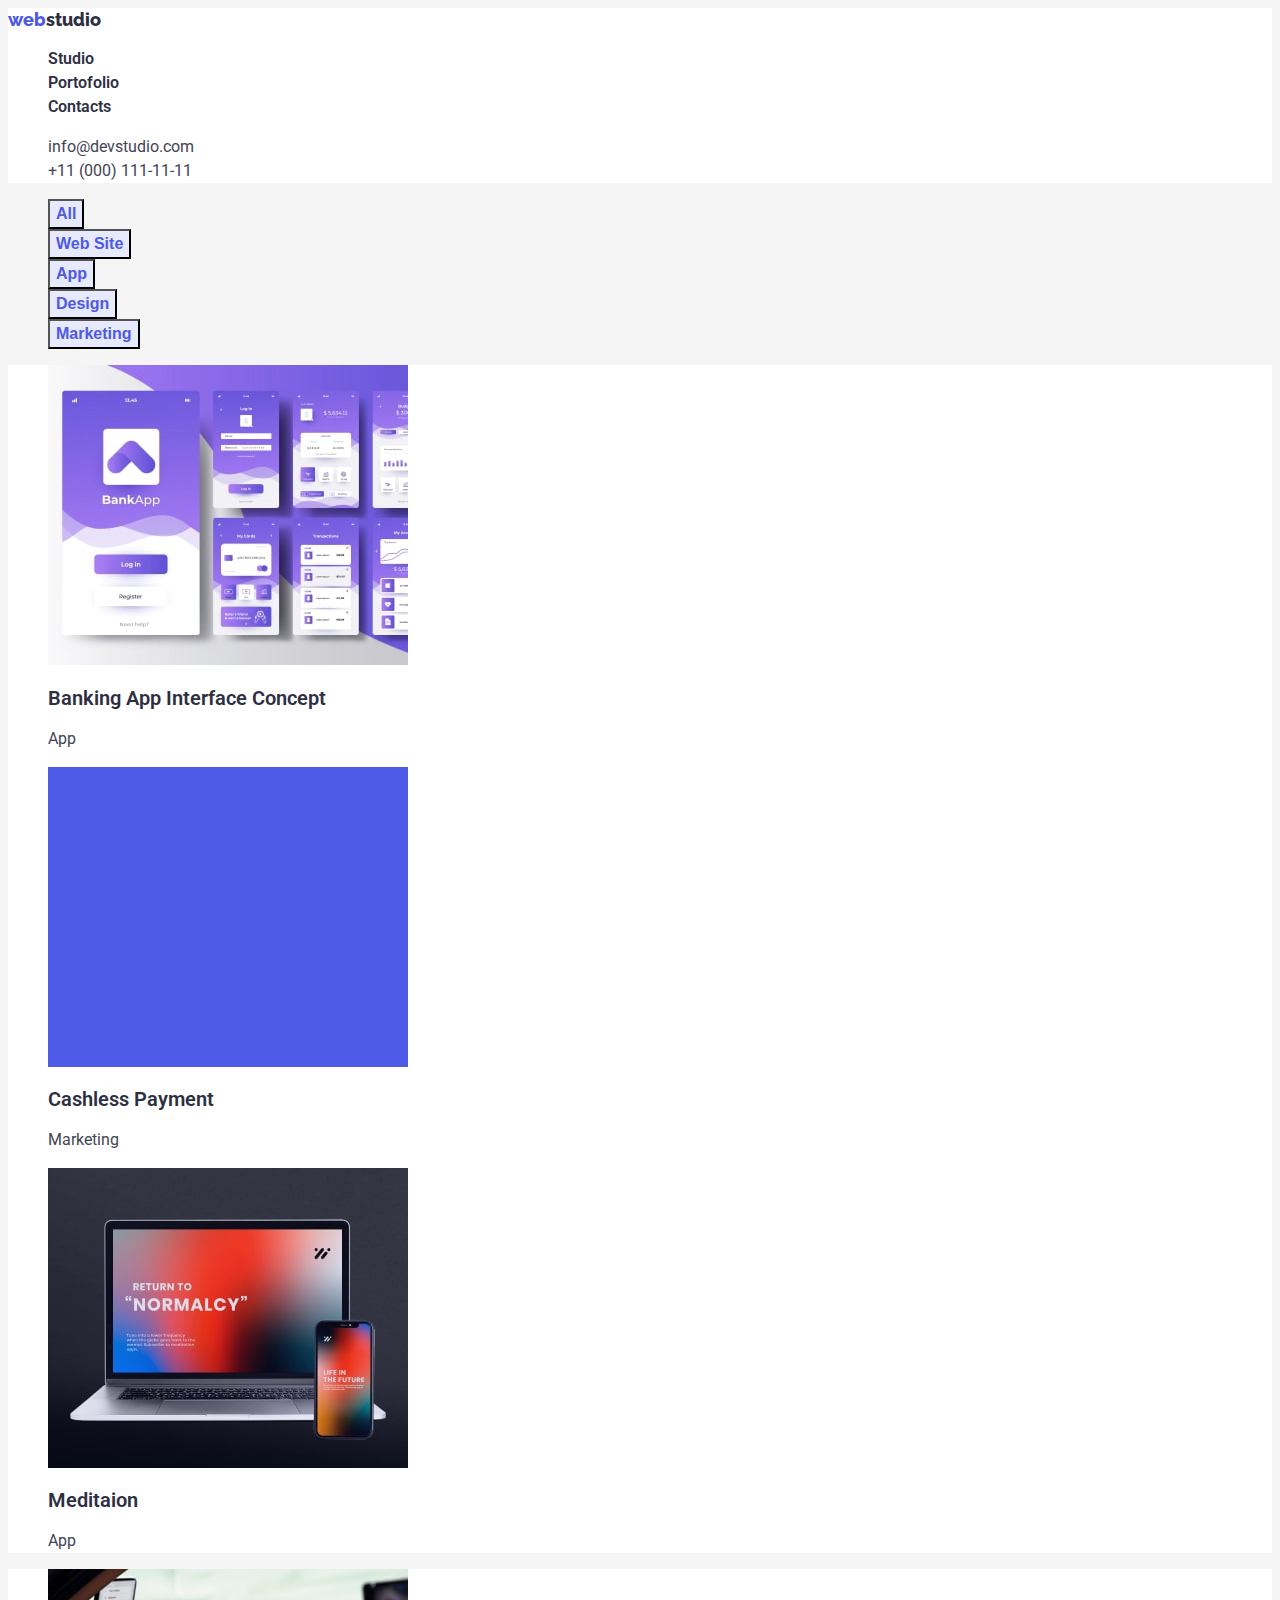
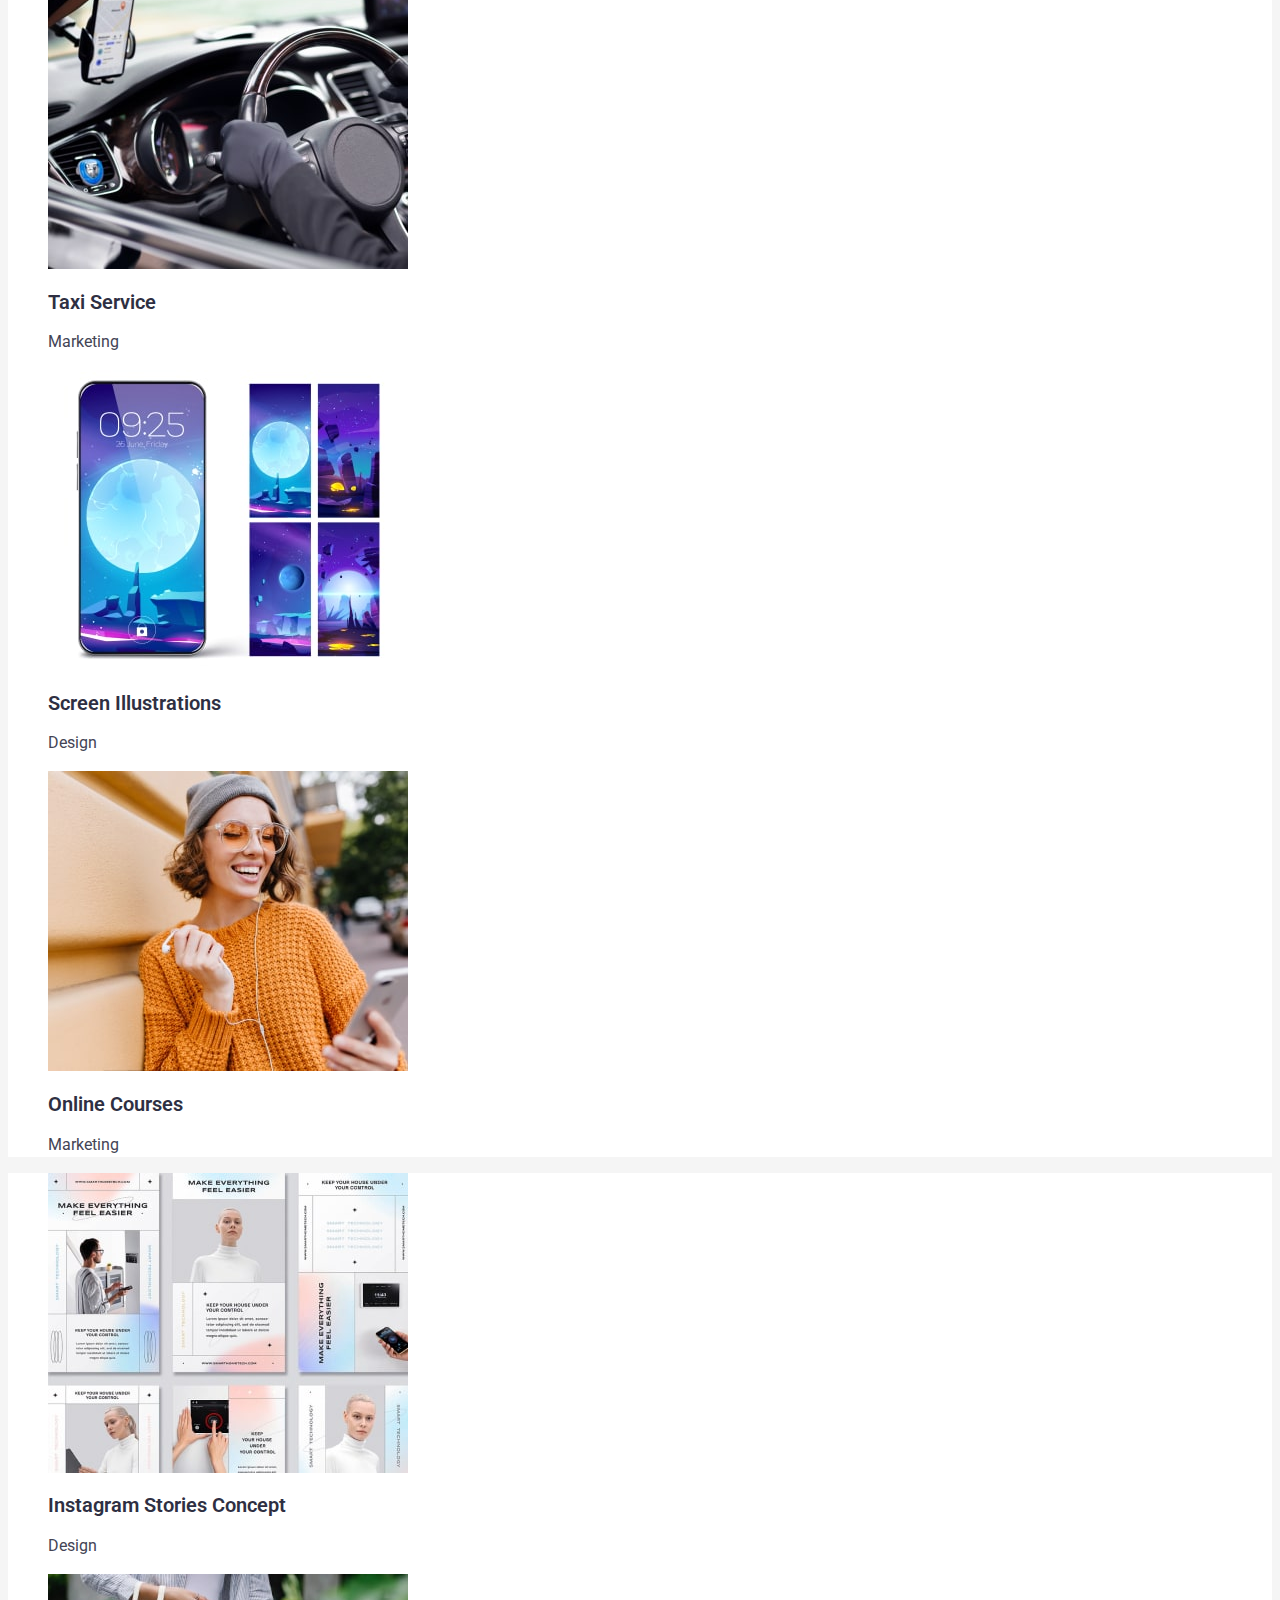
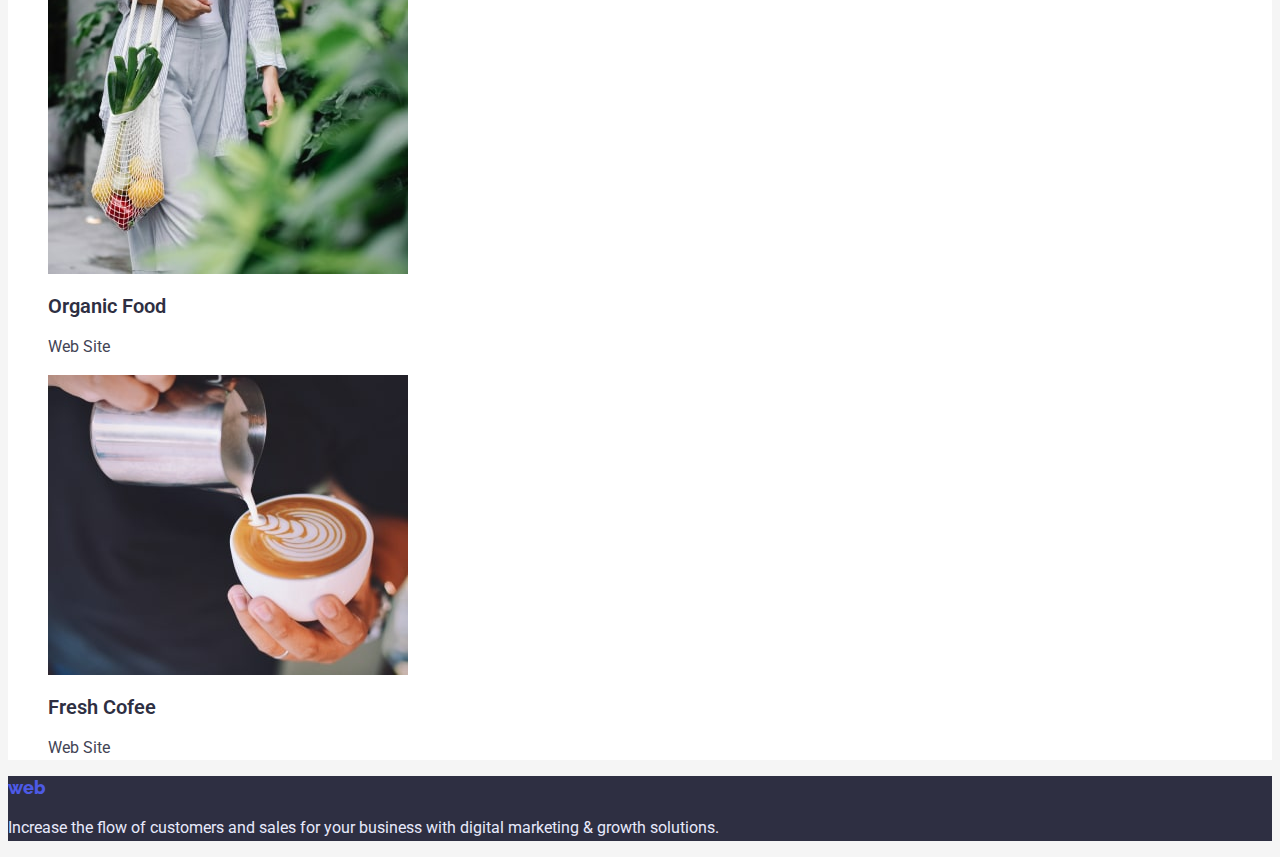
==== portfolio.html @ 09e58032 "changes-css" ====
<!DOCTYPE html>
<html lang="en">
  <head>
    <meta charset="UTF-8" />
    <meta http-equiv="X-UA-Compatible" content="IE=edge" />
    <meta name="viewport" content="width=device-width, initial-scale=1.0" />
    <title>Portfolio</title>
    <link
      href="https://fonts.googleapis.com/css2?family=Raleway:wght@700&family=Roboto:wght@400;500;700;900&display=swap"
      rel="stylesheet"
    />
    <link rel="stylesheet" href="./css/styles.css" />
  </head>
  <body class="page-portfolio">
    <!--Shapka-->
    <header>
      <nav>
        <a href="https://mandarinca.github.io/goit-markup-hw-01/" class="logo"
          >web<span class="studio-word">studio</span></a
        >
        <ul class="menu">
          <li>
            <a
              href="https://mandarinca.github.io/goit-markup-hw-01/"
              class="menu-link"
              >Studio</a
            >
          </li>
          <li>
            <a
              href="https://mandarinca.github.io/goit-markup-hw-02/"
              class="menu-link"
              >Portofolio</a
            >
          </li>
          <li><a href="" class="menu-link">Contacts</a></li>
        </ul>
      </nav>
      <ul class="mail-tel">
        <li>
          <a href="mailto:info@devstudio.com" class="tel-mail"
            >info@devstudio.com</a
          >
        </li>
        <li>
          <a href="tel:+110001111111" class="tel-mail">+11 (000) 111-11-11</a>
        </li>
      </ul>
    </header>
    <main>
      <h1 hidden>Portfolio</h1>
      <section>
        <ul class="buttons">
          <li><button type="button" class="button">All</button></li>
          <li><button type="button" class="button">Web Site</button></li>
          <li><button type="button" class="button">App</button></li>
          <li><button type="button" class="button">Design</button></li>
          <li><button type="button" class="button">Marketing</button></li>
        </ul>

        <ul class="cards">
          <li>
            <a href="" class="card"
              ><img src="./images/page2/banking-app.jpg" width: 360
              alt="Banking">
              <h2 class="h2">Banking App Interface Concept</h2>
              <p class="card-type">App</p></a
            >
          </li>
          <li>
            <a href="" class="card"
              ><img src="./images/page2/cashless-payments.jpg" width: 360
              alt="Payments">
              <h2 class="h2">Cashless Payment</h2>
              <p class="card-type">Marketing</p></a
            >
          </li>
          <li>
            <a href="" class="card"
              ><img src="./images/page2/meditation-app.jpg" width: 360
              alt="Meditation">
              <h2 class="h2">Meditaion</h2>
              <p class="card-type">App</p></a
            >
          </li>
        </ul>

        <ul class="cards">
          <li>
            <a href="" class="card"
              ><img src="./images/page2/taxi-service.jpg" width: 360 alt="Taxi
              Service">
              <h2 class="h2">Taxi Service</h2>
              <p class="card-type">Marketing</p></a
            >
          </li>
          <li>
            <a href="" class="card"
              ><img src="./images/page2/screen-illustration.jpg" width: 360
              alt="Screen Illustration">
              <h2 class="h2">Screen Illustrations</h2>
              <p class="card-type">Design</p></a
            >
          </li>
          <li>
            <a href="" class="card"
              ><img src="./images/page2/online-courses.jpg" width: 360
              alt="Courses">
              <h2 class="h2">Online Courses</h2>
              <p class="card-type">Marketing</p></a
            >
          </li>
        </ul>

        <ul class="cards">
          <li>
            <a href="" class="card"
              ><img src="./images/page2/insta-stiries.jpg" width: 360
              alt="Instagram Stories">
              <h2 class="h2">Instagram Stories Concept</h2>
              <p class="card-type">Design</p></a
            >
          </li>
          <li>
            <a href="" class="card"
              ><img src="./images/page2/organic-food.jpg" width: 360
              alt="Organic food">
              <h2 class="h2">Organic Food</h2>
              <p class="card-type">Web Site</p></a
            >
          </li>
          <li>
            <a href="" class="card"
              ><img src="./images/page2/fresh-coffee.jpg" width: 360 alt="Fresh
              Coffee">
              <h2 class="h2">Fresh Cofee</h2>
              <p class="card-type">Web Site</p></a
            >
          </li>
        </ul>
      </section>
    </main>
    <footer>
      <section class="the-end">
        <a href="https://mandarinca.github.io/goit-markup-hw-01/" class="logo"
          >web<span class="studio-word">studio</span></a
        >
        <p class="text">
          Increase the flow of customers and sales for your business with
          digital marketing & growth solutions.
        </p>
      </section>
    </footer>
  </body>
</html>
---- css/styles.css ----
/*Page1 - index*/

.page-studio {
  font-family: "Roboto";
  background: #e5e5e5;
  color: #2e2f42;
}

header {
  background-color: #ffffff;
}

.logo {
  color: #4d5ae5;
  font-family: "Raleway";
  font-weight: 800;
  font-size: 18px;
  line-height: 1.3;
  text-decoration: none;
}
.studio-word {
  color: #2e2f42;
}

.menu {
  list-style-type: none;
}

.menu-link {
  color: #2e2f42;
  font-weight: 600;
  font-size: 16px;
  line-height: 1.5;
  text-decoration: none;
}

.menu-link:hover,
.menu-focus:focus {
  color: #4d5ae5;
}

.tel-mail {
  color: #434455;
  font-weight: 400;
  font-size: 16px;
  line-height: 1.5;

  text-decoration: none;
}

.tel-mail:hover,
.tel-mail:focus {
  color: #4d5ae5;
}
.mail-tel {
  list-style-type: none;
}
.title {
    
}

/*page2-portfolio*/

.page-portfolio {
  font-family: "Roboto", sans-serif;
  background: #f5f5f5;
  color: #2e2f42;
}

/*Main*/

.button {
  color: #4d5ae5;
  background: #e7e9fc;
  font-weight: 600;
  font-size: 16px;
  line-height: 1.5;
  cursor: pointer;
}

.button:hover,
.button:focus {
  color: #ffffff;
  background: #4d5ae5;
}

.buttons {
  list-style-type: none;
}

.cards {
  background-color: #ffffff;
  list-style-type: none;
}
.card {
  text-decoration: none;
}

.h2 {
  color: #2e2f42;
  font-weight: 600;
  font-size: 20px;
  line-height: 1.2;
}
.card-type {
  color: #434455;
  font-weight: 400;
  font-size: 16px;
  line-height: 1.5;
}
.h2:hover,
.h2:focus,
.card-type:hover,
.card-type:focus {
  color: #4d5ae5;
}
.text {
  color: #e7e9fc;
  font-weight: 400;
  font-size: 16px;
  line-height: 1.6;
}
.the-end {
  background-color: #2e2f42;
}
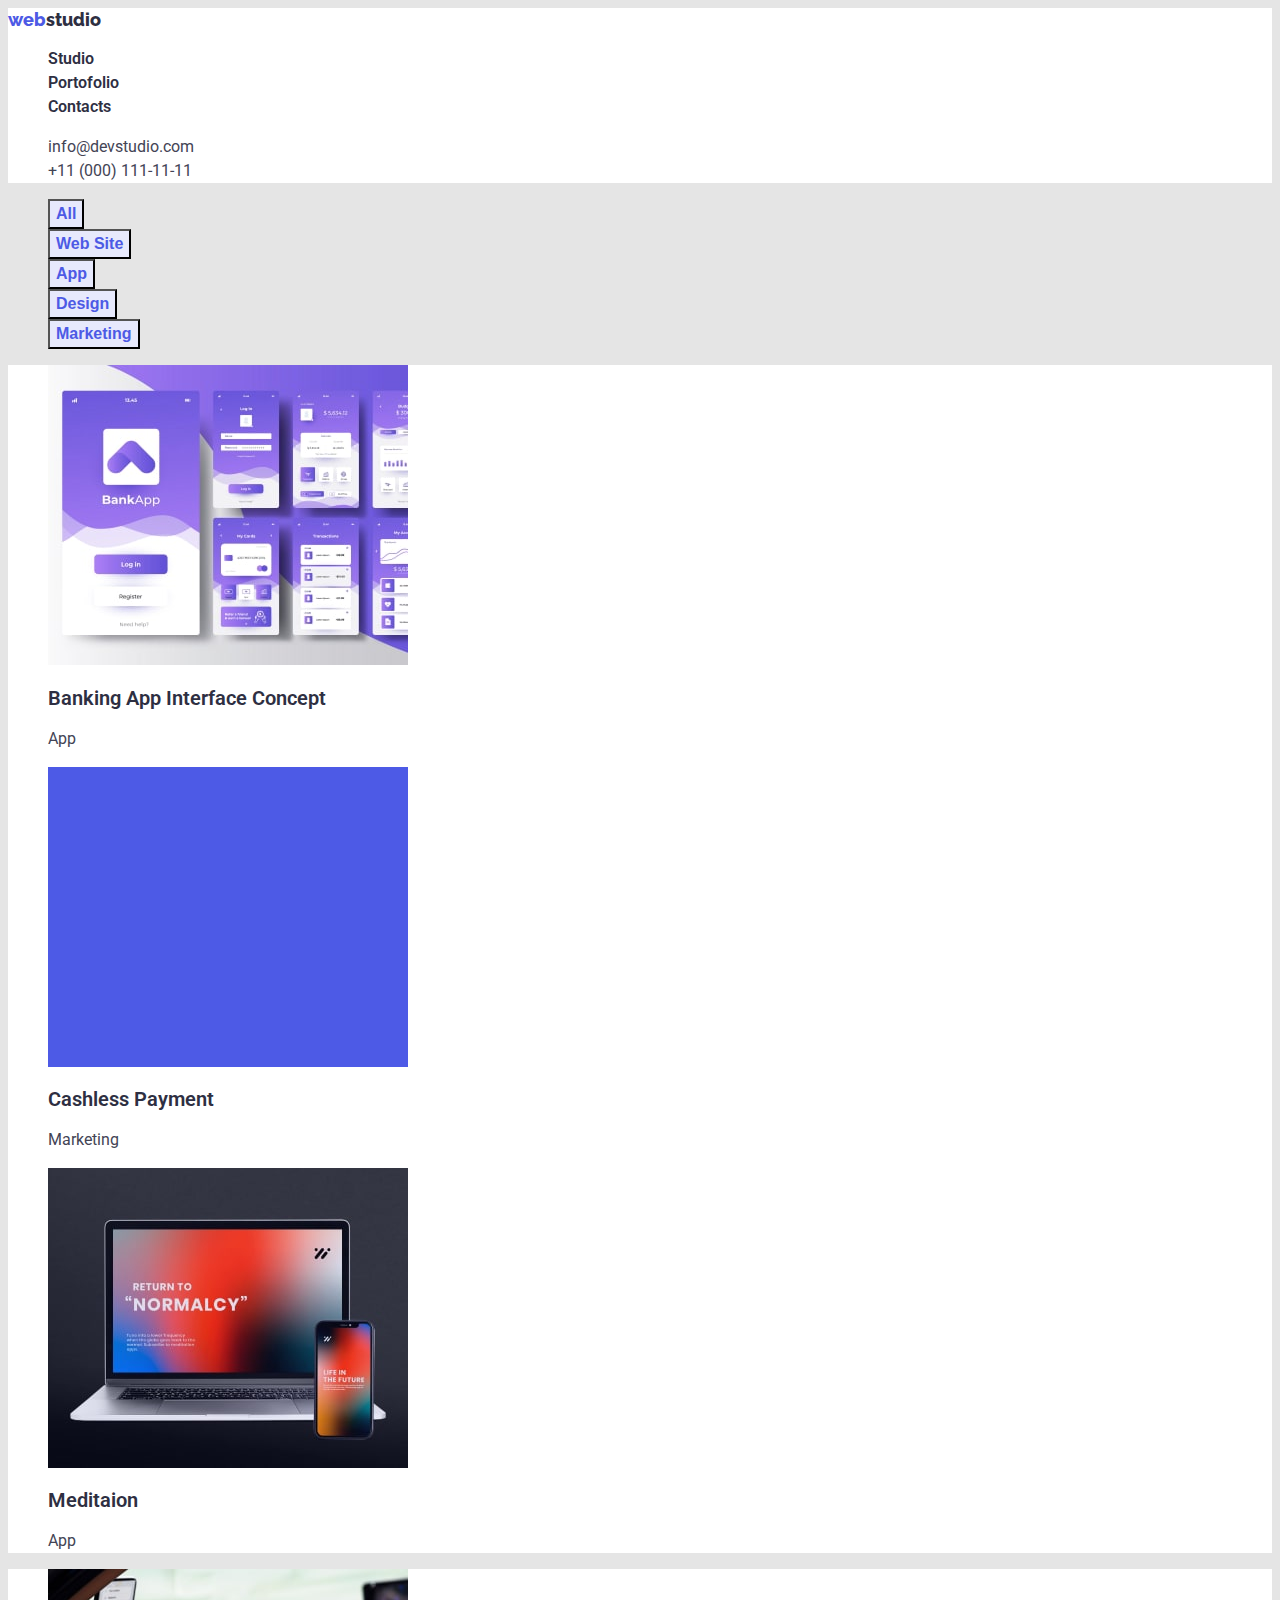
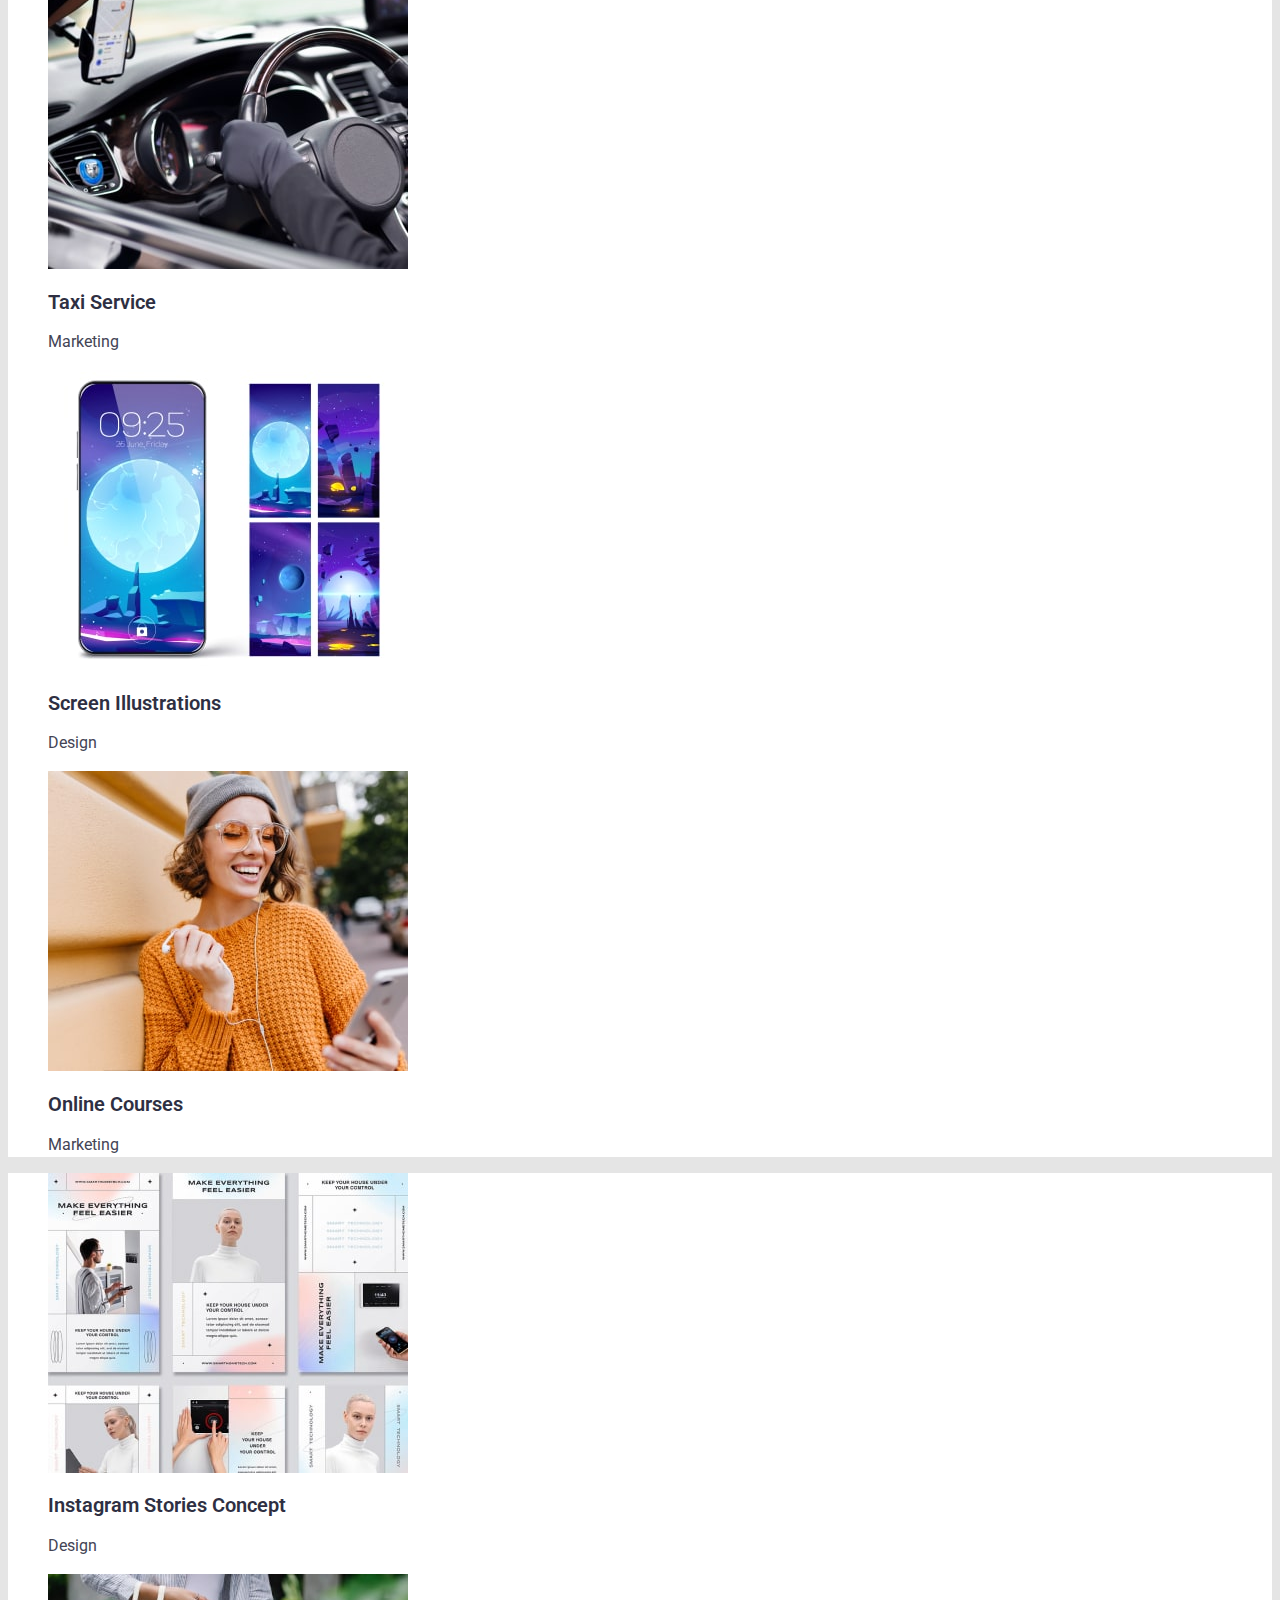
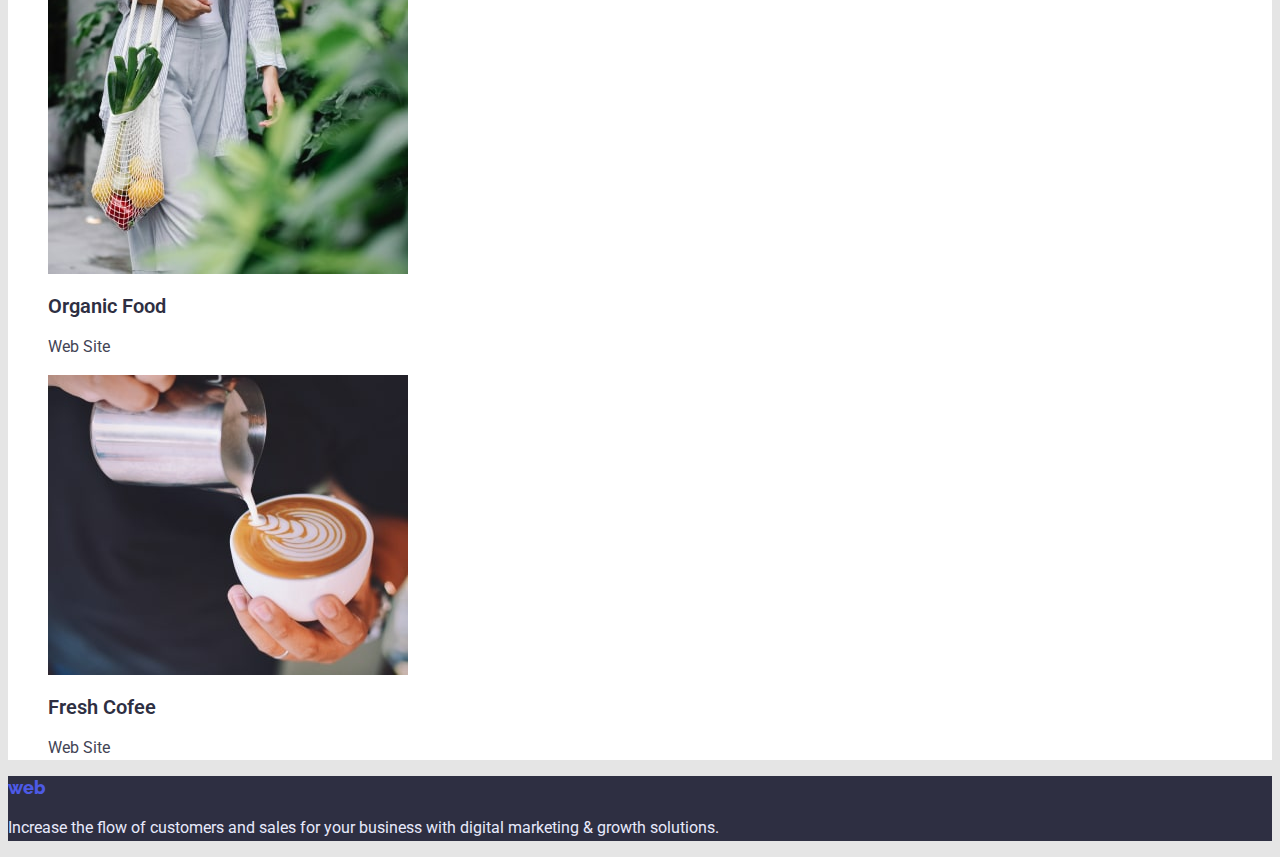
==== commit 18f4b295: "new changes1" ====
--- a/portfolio.html
+++ b/portfolio.html
@@ -11,7 +11,7 @@
     />
     <link rel="stylesheet" href="./css/styles.css" />
   </head>
-  <body class="page-portfolio">
+  <body>
     <!--Shapka-->
     <header>
       <nav>
--- a/css/styles.css
+++ b/css/styles.css
@@ -1,8 +1,8 @@
 /*Page1 - index*/
 
-.page-studio {
+body {
   font-family: "Roboto";
-  background: #e5e5e5;
+  background: #E5E5E5;
   color: #2e2f42;
 }
 
@@ -41,7 +41,6 @@
 
 .tel-mail {
   color: #434455;
-  font-weight: 400;
   font-size: 16px;
   line-height: 1.5;
 
@@ -55,17 +54,56 @@
 .mail-tel {
   list-style-type: none;
 }
+
+/*main*/
+.dark {
+background: #2E2F42;  
+}
+
 .title {
-    
+color: #ffffff;
+font-weight: 600;
+font-size: 56px;
+line-height: 1.1;
+}
+
+.button-order {
+color: #ffffff;
+background: #4D5AE5;
+font-weight: 600;
+font-size: 16px;
+line-height: 1.2;
+}
+
+.button-order:hover, .button-order:focus {
+    color: #4D5AE5;
+    background-color: #ffffff;
+}
+
+.section-one {
+    list-style-type: none;
+}
+
+.work-titles {
+color: #2E2F42;
+background-color: #E5E5E5;
+font-weight: 600;
+font-size: 20px;
+line-height: 1.2;
+}
+
+.work-text {
+color: #434455;
+font-size: 16px;
+line-height: 1.5;
+}
+.title-two {
+font-weight: 600;
+font-size: 36px;
+line-height: 40px;
 }
 
 /*page2-portfolio*/
-
-.page-portfolio {
-  font-family: "Roboto", sans-serif;
-  background: #f5f5f5;
-  color: #2e2f42;
-}
 
 /*Main*/
 
@@ -104,7 +142,6 @@
 }
 .card-type {
   color: #434455;
-  font-weight: 400;
   font-size: 16px;
   line-height: 1.5;
 }
@@ -116,7 +153,6 @@
 }
 .text {
   color: #e7e9fc;
-  font-weight: 400;
   font-size: 16px;
   line-height: 1.6;
 }
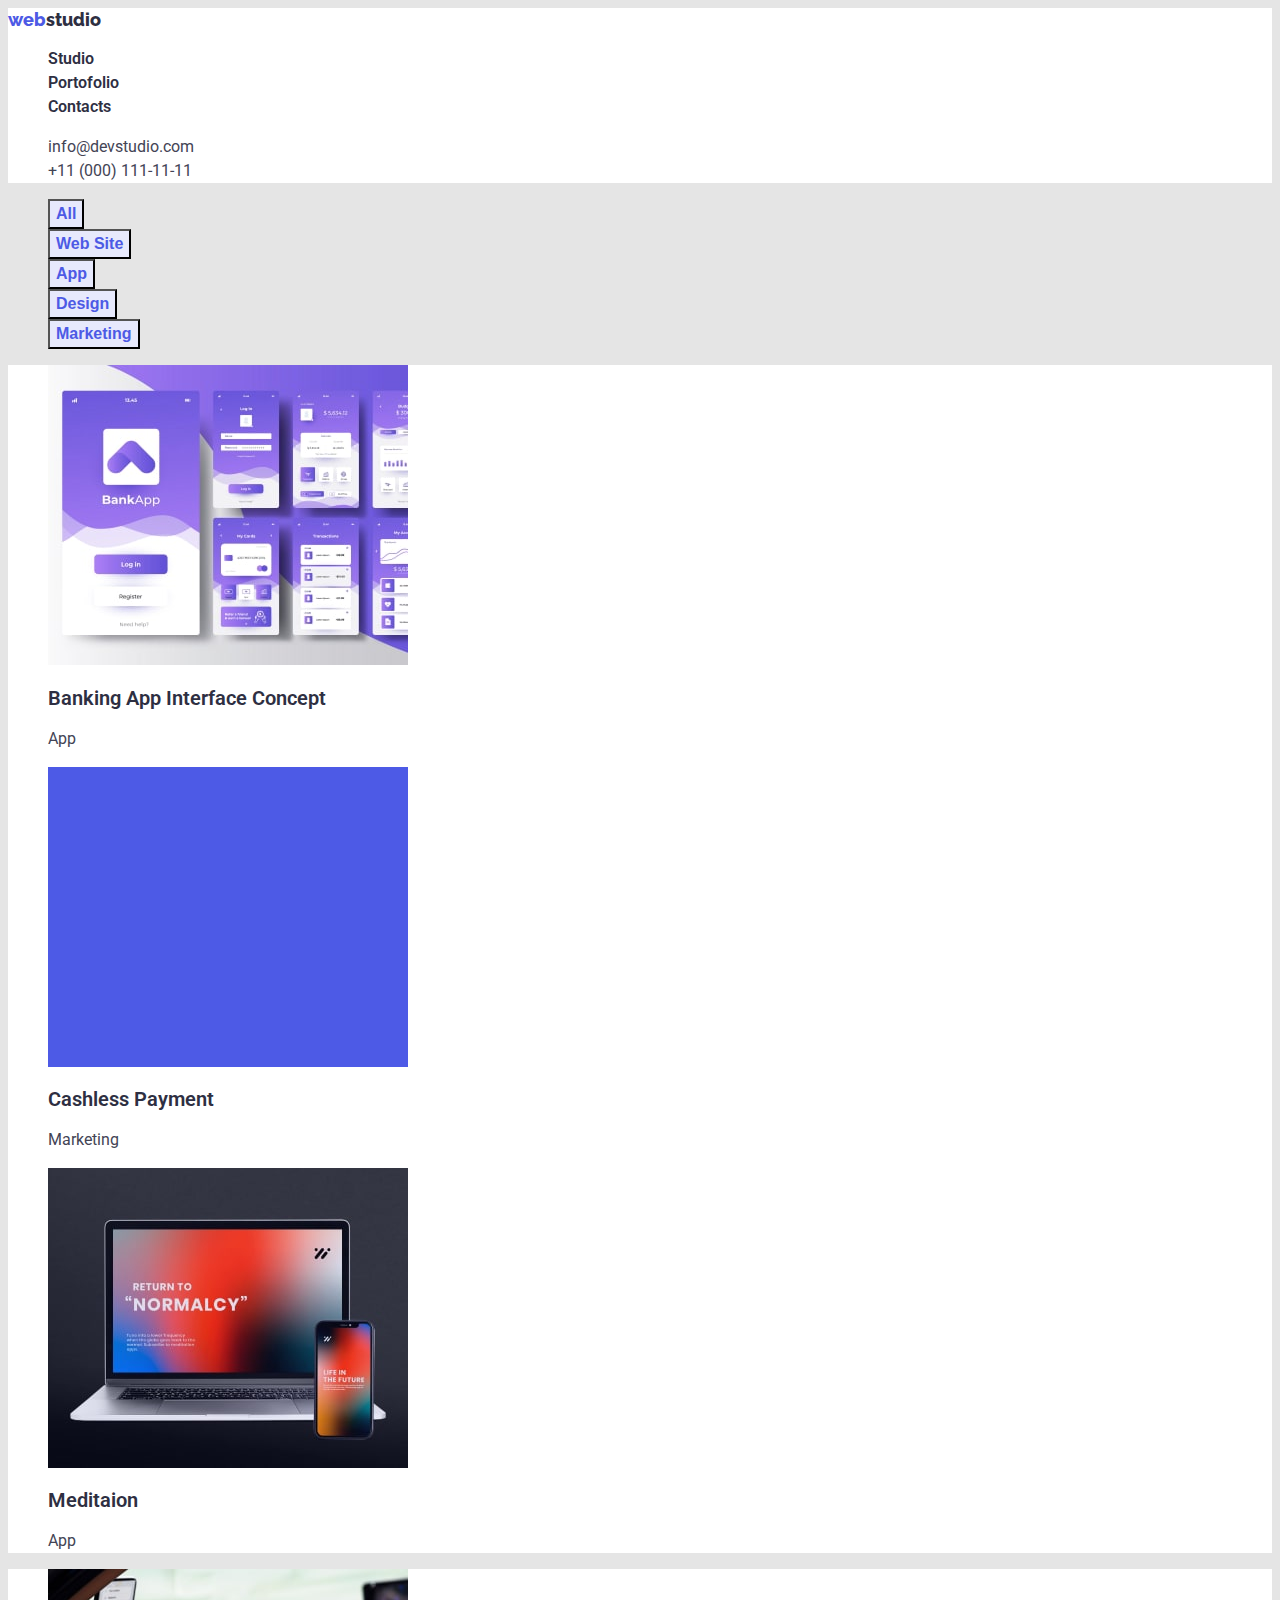
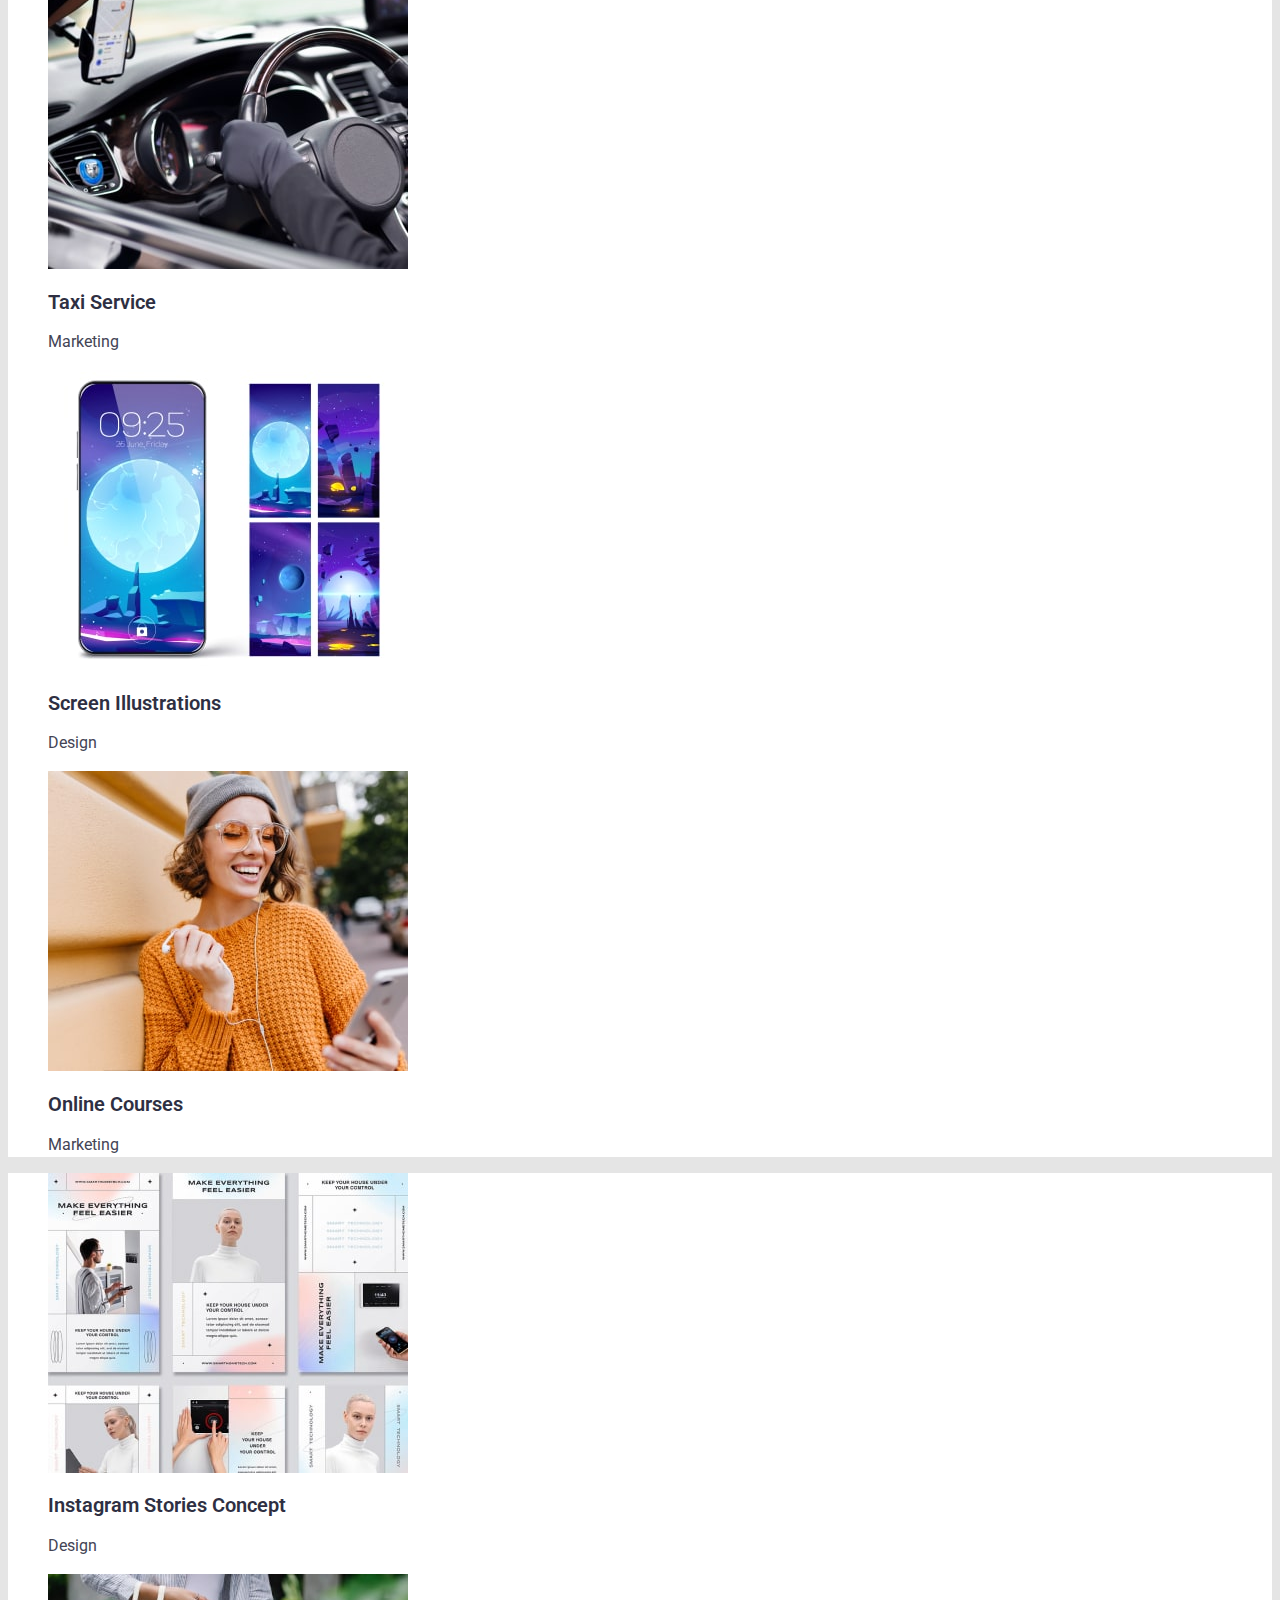
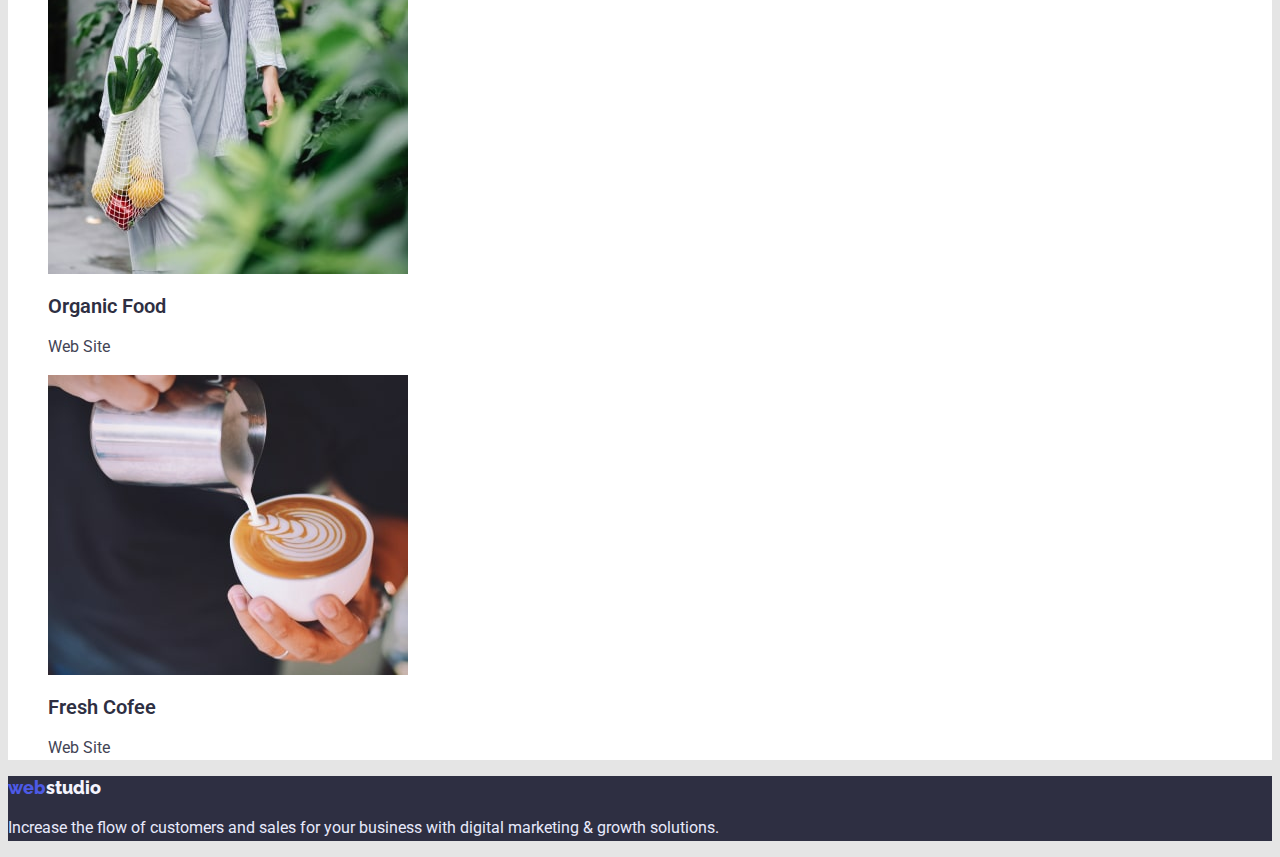
==== commit 74585a94: "changes-2" ====
--- a/portfolio.html
+++ b/portfolio.html
@@ -16,7 +16,7 @@
     <header>
       <nav>
         <a href="https://mandarinca.github.io/goit-markup-hw-01/" class="logo"
-          >web<span class="studio-word">studio</span></a
+          >web<span class="studio-up">studio</span></a
         >
         <ul class="menu">
           <li>
@@ -143,7 +143,7 @@
     <footer>
       <section class="the-end">
         <a href="https://mandarinca.github.io/goit-markup-hw-01/" class="logo"
-          >web<span class="studio-word">studio</span></a
+          >web<span class="studio-down">studio</span></a
         >
         <p class="text">
           Increase the flow of customers and sales for your business with
--- a/css/styles.css
+++ b/css/styles.css
@@ -2,7 +2,7 @@
 
 body {
   font-family: "Roboto";
-  background: #E5E5E5;
+  background: #e5e5e5;
   color: #2e2f42;
 }
 
@@ -18,8 +18,11 @@
   line-height: 1.3;
   text-decoration: none;
 }
-.studio-word {
+.studio-up {
   color: #2e2f42;
+}
+.studio-down {
+  color: #F4F4FD;
 }
 
 .menu {
@@ -57,50 +60,79 @@
 
 /*main*/
 .dark {
-background: #2E2F42;  
+  background-color: #2e2f42;
 }
 
 .title {
-color: #ffffff;
-font-weight: 600;
-font-size: 56px;
-line-height: 1.1;
+  color: #ffffff;
+  font-weight: 600;
+  font-size: 56px;
+  line-height: 1.1;
 }
 
 .button-order {
-color: #ffffff;
-background: #4D5AE5;
-font-weight: 600;
-font-size: 16px;
-line-height: 1.2;
+  color: #ffffff;
+  background-color: #4d5ae5;
+  font-weight: 600;
+  font-size: 16px;
+  line-height: 1.2;
+  cursor: pointer;
 }
 
-.button-order:hover, .button-order:focus {
-    color: #4D5AE5;
-    background-color: #ffffff;
+.button-order:hover,
+.button-order:focus {
+  color: #4d5ae5;
+  background-color: #ffffff;
 }
 
-.section-one {
-    list-style-type: none;
+.section-one,.section-two {
+  background-color: #E5E5E5;
+  list-style-type: none;
 }
 
 .work-titles {
-color: #2E2F42;
-background-color: #E5E5E5;
-font-weight: 600;
-font-size: 20px;
-line-height: 1.2;
+  color: #2e2f42;
+  font-weight: 600;
+  font-size: 20px;
+  line-height: 1.2;
 }
 
 .work-text {
-color: #434455;
-font-size: 16px;
-line-height: 1.5;
+  color: #434455;
+  font-size: 16px;
+  line-height: 1.5;
 }
 .title-two {
-font-weight: 600;
-font-size: 36px;
-line-height: 40px;
+  color: #2E2F42;
+  font-weight: 600;
+  font-size: 36px;
+  line-height: 1.1;
+}
+
+.title-three {
+  color: #2E2F42;
+  font-weight: 600;
+  font-size: 20px;
+  line-height: 1.2;
+}
+
+.team {
+  background-color: #F4F4FD;
+  list-style-type: none;
+}
+.name {
+  color: #2e2f42;
+  background-color: #FFFFFF;
+  font-weight: 600;
+  font-size: 20px;
+  line-height: 1.2;
+}
+
+.position {
+  color: #434455;
+  background-color: #FFFFFF;
+  font-size: 16px;
+  line-height: 1.5;
 }
 
 /*page2-portfolio*/
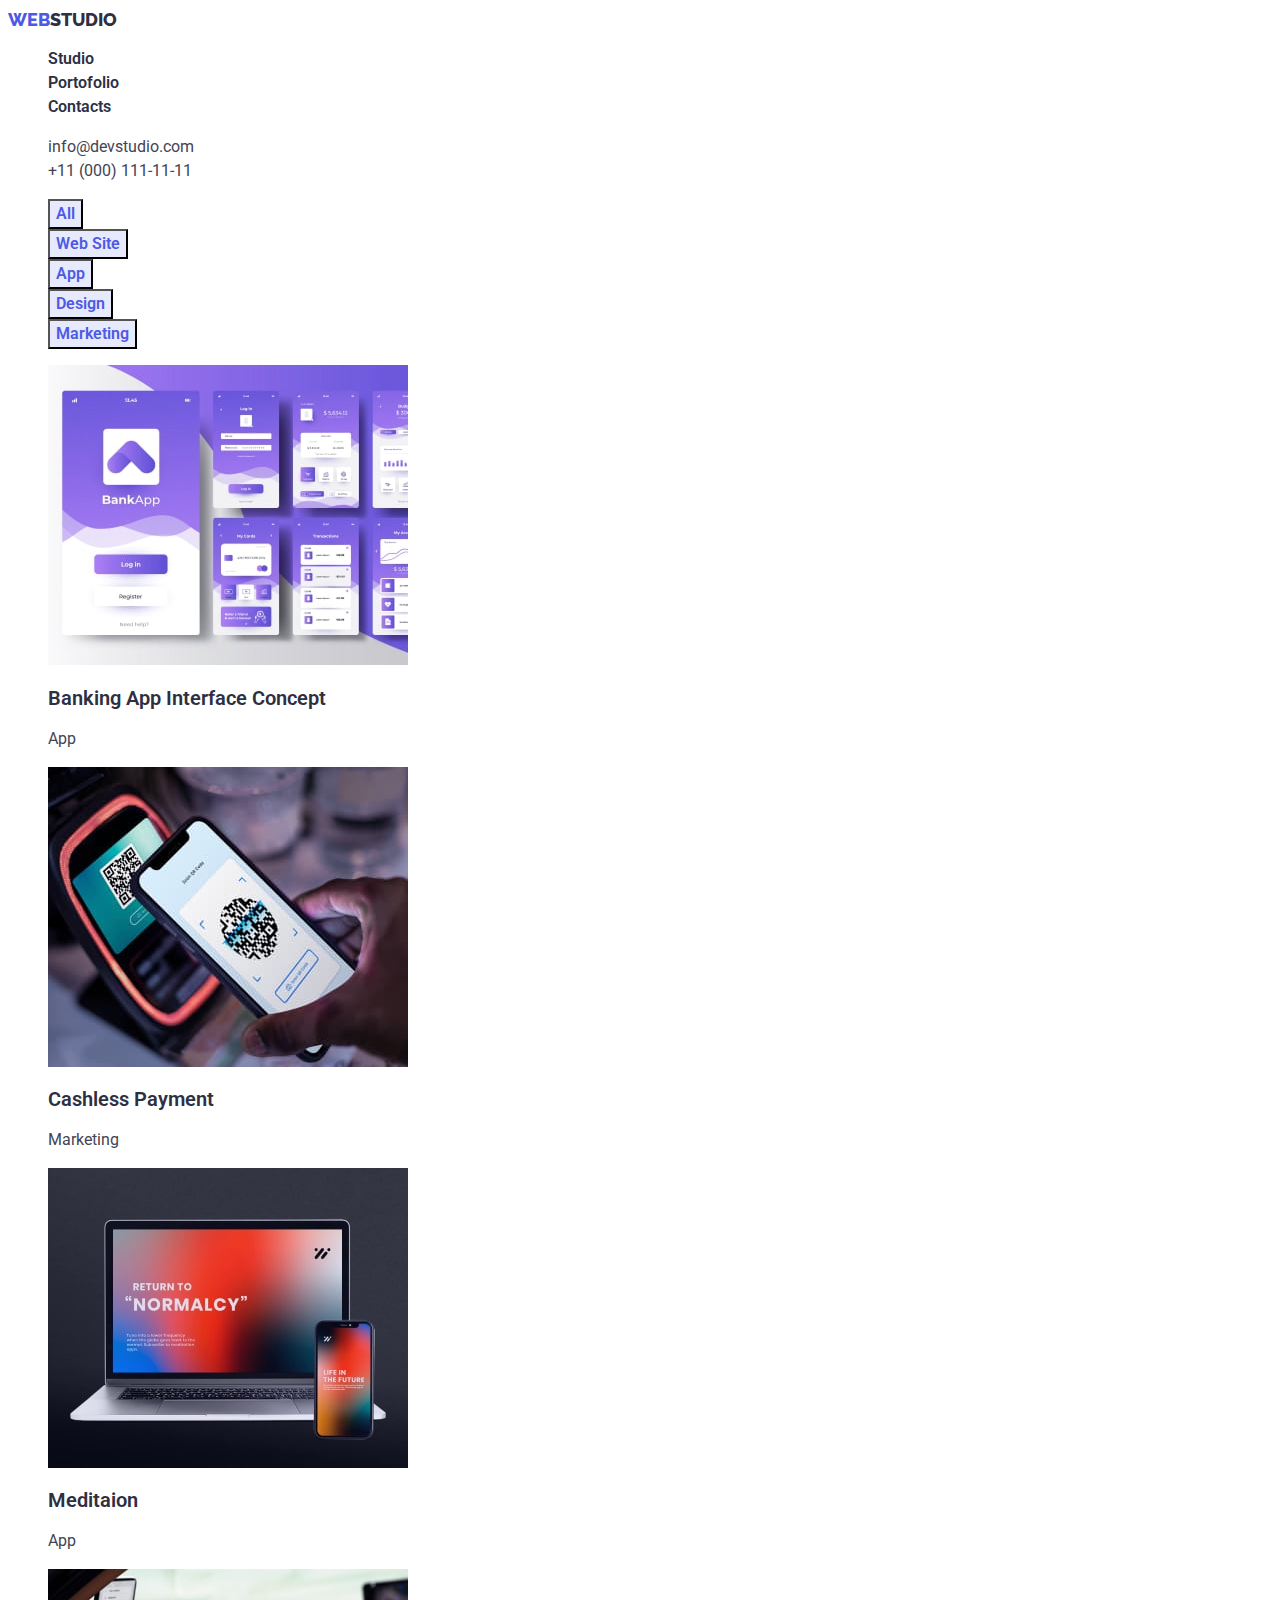
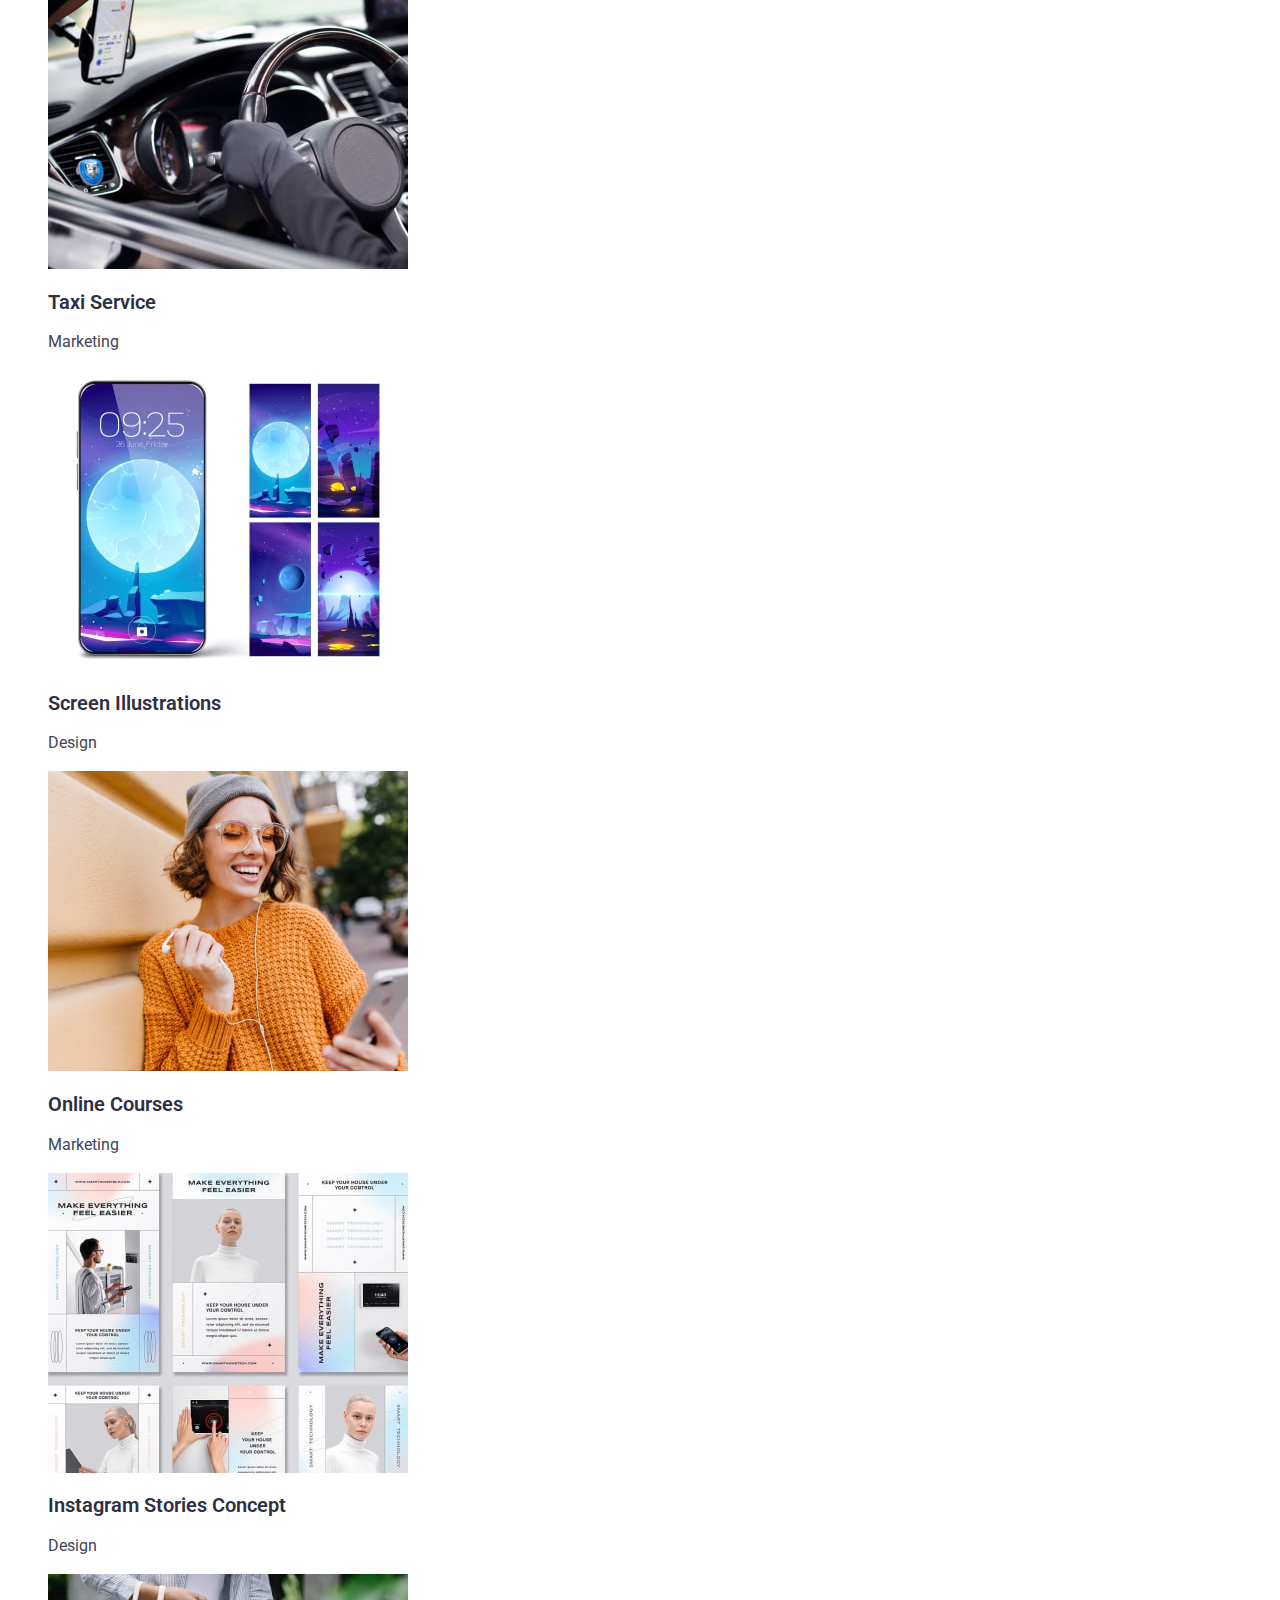
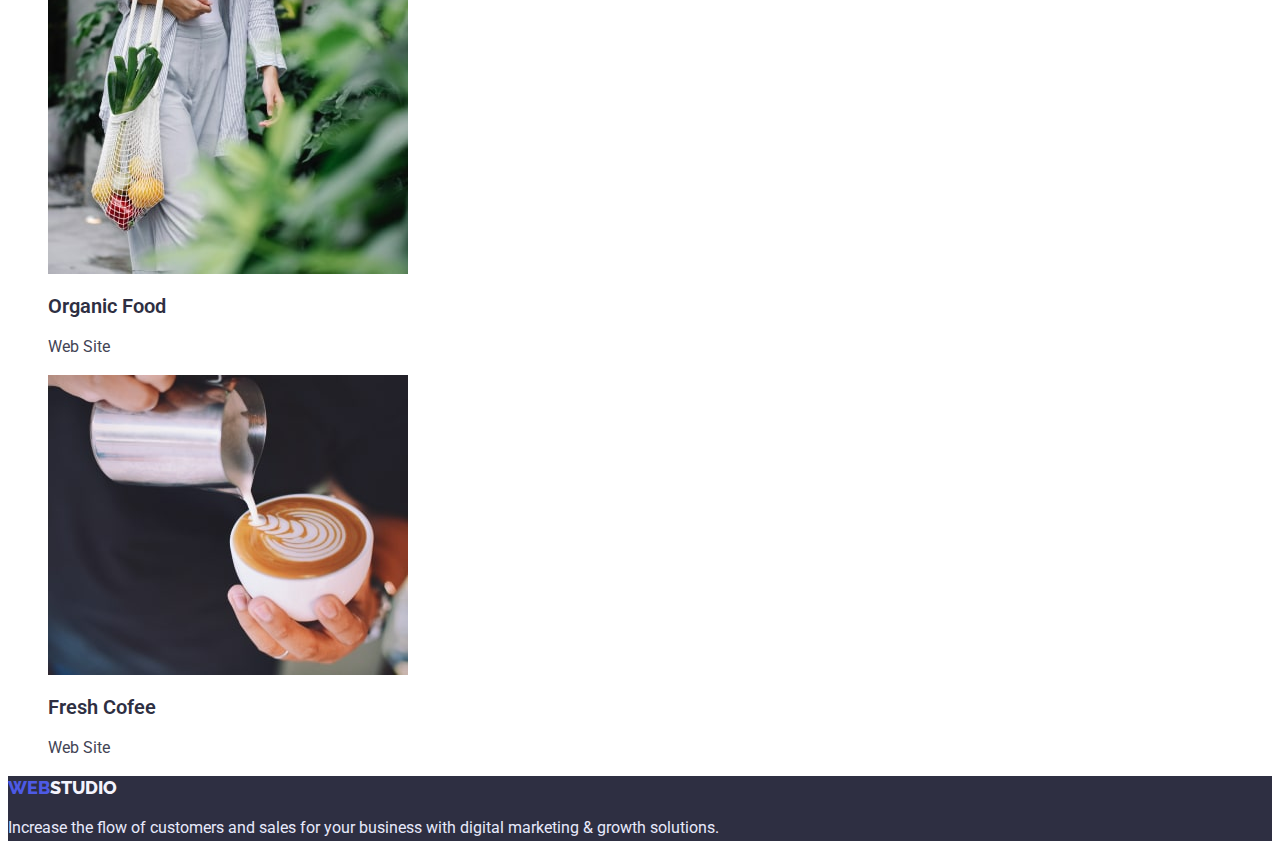
==== commit 727cb279: "change after audit of Zozulia" ====
--- a/portfolio.html
+++ b/portfolio.html
@@ -6,7 +6,7 @@
     <meta name="viewport" content="width=device-width, initial-scale=1.0" />
     <title>Portfolio</title>
     <link
-      href="https://fonts.googleapis.com/css2?family=Raleway:wght@700&family=Roboto:wght@400;500;700;900&display=swap"
+      href="https://fonts.googleapis.com/css2?family=Raleway:wght@800&family=Roboto:wght@400;500;700;900&display=swap"
       rel="stylesheet"
     />
     <link rel="stylesheet" href="./css/styles.css" />
@@ -15,23 +15,15 @@
     <!--Shapka-->
     <header>
       <nav>
-        <a href="https://mandarinca.github.io/goit-markup-hw-01/" class="logo"
+        <a href="./index.html" class="logo"
           >web<span class="studio-up">studio</span></a
         >
         <ul class="menu">
           <li>
-            <a
-              href="https://mandarinca.github.io/goit-markup-hw-01/"
-              class="menu-link"
-              >Studio</a
-            >
+            <a href="./index.html" class="menu-link">Studio</a>
           </li>
           <li>
-            <a
-              href="https://mandarinca.github.io/goit-markup-hw-02/"
-              class="menu-link"
-              >Portofolio</a
-            >
+            <a href="./portfolio.html" class="menu-link">Portofolio</a>
           </li>
           <li><a href="" class="menu-link">Contacts</a></li>
         </ul>
@@ -61,79 +53,102 @@
         <ul class="cards">
           <li>
             <a href="" class="card"
-              ><img src="./images/page2/banking-app.jpg" width: 360
-              alt="Banking">
-              <h2 class="h2">Banking App Interface Concept</h2>
+              ><img
+                src="./images/page2/banking-app.jpg"
+                width="360"
+                alt="Banking"
+              />
+              <h2 class="card-title">Banking App Interface Concept</h2>
               <p class="card-type">App</p></a
             >
           </li>
           <li>
             <a href="" class="card"
-              ><img src="./images/page2/cashless-payments.jpg" width: 360
-              alt="Payments">
-              <h2 class="h2">Cashless Payment</h2>
+              ><img
+                src="./images/page2/cashless-payments.jpg"
+                width="360"
+                alt="Payments"
+              />
+              <h2 class="card-title">Cashless Payment</h2>
               <p class="card-type">Marketing</p></a
             >
           </li>
           <li>
             <a href="" class="card"
-              ><img src="./images/page2/meditation-app.jpg" width: 360
-              alt="Meditation">
-              <h2 class="h2">Meditaion</h2>
+              ><img
+                src="./images/page2/meditation-app.jpg"
+                width="360"
+                alt="Meditation"
+              />
+              <h2 class="card-title">Meditaion</h2>
               <p class="card-type">App</p></a
             >
           </li>
-        </ul>
-
-        <ul class="cards">
           <li>
             <a href="" class="card"
-              ><img src="./images/page2/taxi-service.jpg" width: 360 alt="Taxi
-              Service">
-              <h2 class="h2">Taxi Service</h2>
+              ><img
+                src="./images/page2/taxi-service.jpg"
+                width="360"
+                alt="Taxi
+              Service"
+              />
+              <h2 class="card-title">Taxi Service</h2>
               <p class="card-type">Marketing</p></a
             >
           </li>
           <li>
             <a href="" class="card"
-              ><img src="./images/page2/screen-illustration.jpg" width: 360
-              alt="Screen Illustration">
-              <h2 class="h2">Screen Illustrations</h2>
+              ><img
+                src="./images/page2/screen-illustration.jpg"
+                width="360"
+                alt="Screen Illustration"
+              />
+              <h2 class="card-title">Screen Illustrations</h2>
               <p class="card-type">Design</p></a
             >
           </li>
           <li>
             <a href="" class="card"
-              ><img src="./images/page2/online-courses.jpg" width: 360
-              alt="Courses">
-              <h2 class="h2">Online Courses</h2>
+              ><img
+                src="./images/page2/online-courses.jpg"
+                width="360"
+                alt="Courses"
+              />
+              <h2 class="card-title">Online Courses</h2>
               <p class="card-type">Marketing</p></a
             >
           </li>
-        </ul>
-
-        <ul class="cards">
           <li>
             <a href="" class="card"
-              ><img src="./images/page2/insta-stiries.jpg" width: 360
-              alt="Instagram Stories">
-              <h2 class="h2">Instagram Stories Concept</h2>
+              ><img
+                src="./images/page2/insta-stiries.jpg"
+                width="360"
+                alt="Instagram Stories"
+              />
+              <h2 class="card-title">Instagram Stories Concept</h2>
               <p class="card-type">Design</p></a
             >
           </li>
           <li>
             <a href="" class="card"
-              ><img src="./images/page2/organic-food.jpg" width: 360
-              alt="Organic food">
-              <h2 class="h2">Organic Food</h2>
+              ><img
+                src="./images/page2/organic-food.jpg"
+                width="360"
+                alt="Organic food"
+              />
+              <h2 class="card-title">Organic Food</h2>
               <p class="card-type">Web Site</p></a
             >
           </li>
           <li>
             <a href="" class="card"
-              ><img src="./images/page2/fresh-coffee.jpg" width: 360 alt="Fresh
-              Coffee">
-              <h2 class="h2">Fresh Cofee</h2>
+              ><img
+                src="./images/page2/fresh-coffee.jpg"
+                width="360"
+                alt="Fresh
+              Coffee"
+              />
+              <h2 class="card-title">Fresh Cofee</h2>
               <p class="card-type">Web Site</p></a
             >
           </li>
--- a/css/styles.css
+++ b/css/styles.css
@@ -1,28 +1,30 @@
 /*Page1 - index*/
+:root {
+  --brand-color: #2e2f42;
+  --brand-background-color: #ffffff;
+}
 
 body {
-  font-family: "Roboto";
-  background: #e5e5e5;
-  color: #2e2f42;
-}
-
-header {
-  background-color: #ffffff;
+  font-family: "Roboto", sans-serif;
+  background: var(--brand-background-color);
+  color: var(--brand-color);
 }
 
 .logo {
   color: #4d5ae5;
-  font-family: "Raleway";
+  font-family: "Raleway", sans-serif;
   font-weight: 800;
   font-size: 18px;
   line-height: 1.3;
   text-decoration: none;
+  text-transform: uppercase;
 }
+
 .studio-up {
-  color: #2e2f42;
+  color: var(--brand-color);
 }
 .studio-down {
-  color: #F4F4FD;
+  color: #f4f4fd;
 }
 
 .menu {
@@ -30,7 +32,7 @@
 }
 
 .menu-link {
-  color: #2e2f42;
+  color: var(--brand-color);
   font-weight: 600;
   font-size: 16px;
   line-height: 1.5;
@@ -38,7 +40,7 @@
 }
 
 .menu-link:hover,
-.menu-focus:focus {
+.menu:focus {
   color: #4d5ae5;
 }
 
@@ -46,7 +48,6 @@
   color: #434455;
   font-size: 16px;
   line-height: 1.5;
-
   text-decoration: none;
 }
 
@@ -60,18 +61,19 @@
 
 /*main*/
 .dark {
-  background-color: #2e2f42;
+  background-color: var(--brand-color);
 }
 
 .title {
-  color: #ffffff;
+  color: var(--brand-background-color);
   font-weight: 600;
   font-size: 56px;
   line-height: 1.1;
 }
 
 .button-order {
-  color: #ffffff;
+  font-family: "Roboto", sans-serif;
+  color: var(--brand-background-color);
   background-color: #4d5ae5;
   font-weight: 600;
   font-size: 16px;
@@ -81,17 +83,17 @@
 
 .button-order:hover,
 .button-order:focus {
-  color: #4d5ae5;
-  background-color: #ffffff;
+  color: #ffffff;
+  background-color: #404bbf;
 }
 
-.section-one,.section-two {
-  background-color: #E5E5E5;
+.section-one,
+.section-two {
   list-style-type: none;
 }
 
 .work-titles {
-  color: #2e2f42;
+  color: var(--brand-color);
   font-weight: 600;
   font-size: 20px;
   line-height: 1.2;
@@ -103,26 +105,25 @@
   line-height: 1.5;
 }
 .title-two {
-  color: #2E2F42;
+  color: var(--brand-color);
   font-weight: 600;
   font-size: 36px;
   line-height: 1.1;
 }
 
 .title-three {
-  color: #2E2F42;
+  color: var(--brand-color);
   font-weight: 600;
   font-size: 20px;
   line-height: 1.2;
 }
 
 .team {
-  background-color: #F4F4FD;
   list-style-type: none;
 }
 .name {
-  color: #2e2f42;
-  background-color: #FFFFFF;
+  color: var(--brand-color);
+  background-color: var(--brand-background-color);
   font-weight: 600;
   font-size: 20px;
   line-height: 1.2;
@@ -130,9 +131,12 @@
 
 .position {
   color: #434455;
-  background-color: #FFFFFF;
+  background-color: var(--brand-background-color);
   font-size: 16px;
   line-height: 1.5;
+}
+.the-end {
+  background-color: var(--brand-color);
 }
 
 /*page2-portfolio*/
@@ -140,6 +144,7 @@
 /*Main*/
 
 .button {
+  font-family: "Roboto", sans-serif;
   color: #4d5ae5;
   background: #e7e9fc;
   font-weight: 600;
@@ -150,7 +155,7 @@
 
 .button:hover,
 .button:focus {
-  color: #ffffff;
+  color: var(--brand-background-color);
   background: #4d5ae5;
 }
 
@@ -159,15 +164,15 @@
 }
 
 .cards {
-  background-color: #ffffff;
+  background-color: var(--brand-background-color);
   list-style-type: none;
 }
 .card {
   text-decoration: none;
 }
 
-.h2 {
-  color: #2e2f42;
+.card-title {
+  color: var(--brand-color);
   font-weight: 600;
   font-size: 20px;
   line-height: 1.2;
@@ -189,5 +194,5 @@
   line-height: 1.6;
 }
 .the-end {
-  background-color: #2e2f42;
+  background-color: var(--brand-color);
 }
